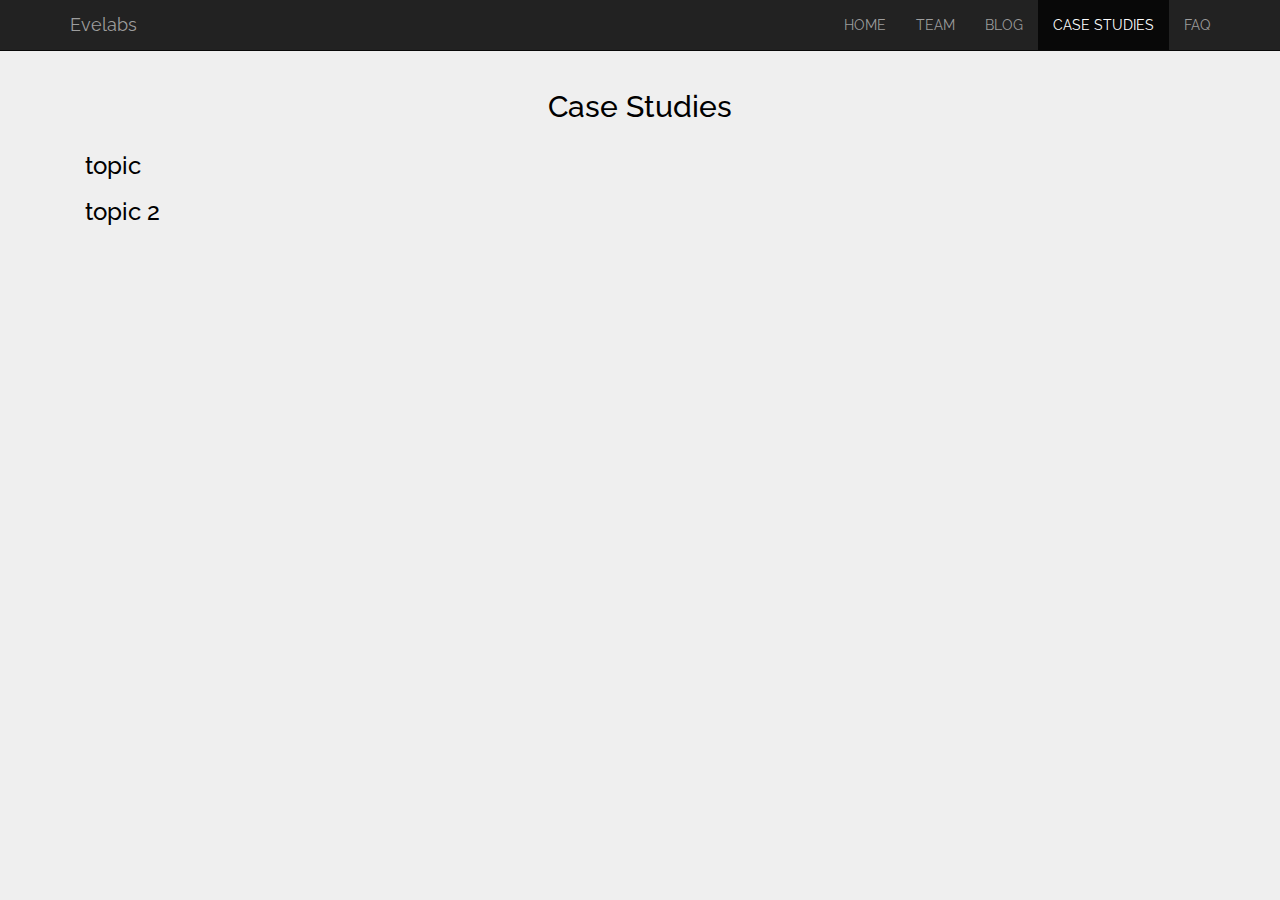
==== html/case studies.html @ f924f9c2 "addded iniatial" ====
<!DOCTYPE html>
<html>

<head>
    <meta charset="utf-8">
    <meta http-equiv="X-UA-Compatible" content="IE=edge">
    <meta name="viewport" content="width=device-width, initial-scale=1">
    <meta name="description" content="">
    <meta name="author" content="">
    <link href="https://fonts.googleapis.com/css?family=Raleway" rel="stylesheet">
    <title>CASE STUDIES</title>
     <!-- Bootstrap Core CSS -->
     <link href="../css/case studies.css" rel="stylesheet" type="text/css">
    <link href="../css/bootstrap.min.css" rel="stylesheet">
     <script src="https://ajax.googleapis.com/ajax/libs/jquery/3.2.1/jquery.min.js"></script>
     <script src="https://maxcdn.bootstrapcdn.com/bootstrap/3.3.7/js/bootstrap.min.js"></script>
      <script src="../js/bootstrap.min.js"></script>
    <script src="../js/casestudies.js"></script>
    <!-- Custom CSS -->

    <link href="../css/case studies.css" rel="stylesheet" type="text/css">
    <!-- Custom Fonts -->
    <link href="https://maxcdn.bootstrapcdn.com/font-awesome/4.7.0/css/font-awesome.min.css" rel="stylesheet" type="text/css">
    <link href="http://fonts.googleapis.com/css?family=Lora:400,700,400italic,700italic" rel="stylesheet" type="text/css">
    <link href="http://fonts.googleapis.com/css?family=Montserrat:400,700" rel="stylesheet" type="text/css">
</head>
<body>      
 <nav class="navbar navbar-fixed-top navbar-inverse" role="navigation">
      <div class="container">
        <div class="navbar-header">
          <button type="button" class="navbar-toggle collapsed " data-toggle="collapse" data-target="#navbar" aria-expanded="false" aria-controls="navbar">
            <span class="sr-only">Toggle navigation</span>
            <span class="icon-bar"></span>
            <span class="icon-bar"></span>
            <span class="icon-bar"></span>
          </button>
          <a class="navbar-brand" href="../index.html#">Evelabs</a>
        </div>
        <div class="collapse navbar-collapse" id="navbar">
          <ul class="nav navbar-nav navbar-right">
            <li><a href="../index.html">HOME</a></li>
            <li ><a href="team.html">TEAM</a></li>
            <li><a href="https://medium.com/evelabs" target="_blank">BLOG</a></li>
            <li class="active"><a >CASE STUDIES</a></li>
            <li><a href="faq.html">FAQ</a></li>
          </ul>
        </div><!--/.nav-collapse -->
      </div>
    </nav>
<div class="container">
	<div class="col-sm-2"></div>
		<div class="col-sm-8">
			<h2 id="cd">Case Studies</h2>
        </div>
	<div class="col-sm-2"></div>
	<div class="col-sm-8">
		
		<h3 id="a">topic</h3>
		<p id="ahide">This is a small world.
		<a href="http://www.who.int/medical_devices/publications/en/MD_Regulations.pdf" target="_blank">this is the link</a>
		</p>
			<h3 id="b">topic 2</h3>
			<p id="bhide">Nothing to show.</p>		
	</div>
	<div class="col-sm-2"></div>		
</body>
</html>
---- css/case studies.css ----
body {
    width: 100%;
    height: 100%;
   font-family:Raleway;
    color: #000;
    background-color:#EFEFEF;
    /*background-color: #EFEFEF;*/
}
*{
    box-sizing: border-box;

}

html {
    width: 100%;
    height: 100%;
}
#cd{

margin-top:50px;
padding-top:40px;
text-align: center; 
}
.h2#cd
{
font-size=60px;
}
---- css/case studies.css ----
body {
    width: 100%;
    height: 100%;
   font-family:Raleway;
    color: #000;
    background-color:#EFEFEF;
    /*background-color: #EFEFEF;*/
}
*{
    box-sizing: border-box;

}

html {
    width: 100%;
    height: 100%;
}
#cd{

margin-top:50px;
padding-top:40px;
text-align: center; 
}
.h2#cd
{
font-size=60px;
}
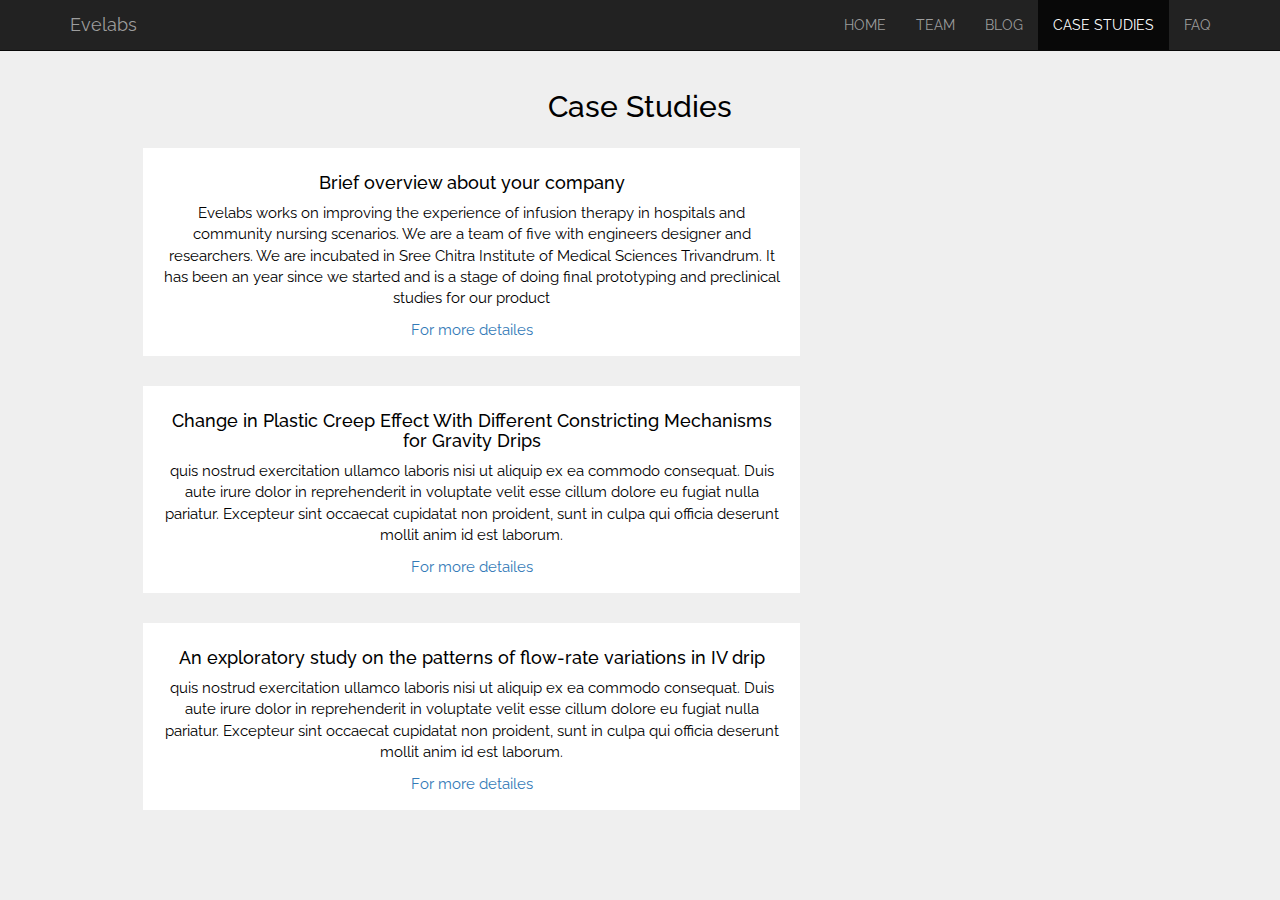
==== commit 57e06f3e: "case study and faq page" ====
--- a/html/case studies.html
+++ b/html/case studies.html
@@ -55,13 +55,25 @@
 	<div class="col-sm-2"></div>
 	<div class="col-sm-8">
 		
-		<h3 id="a">topic</h3>
-		<p id="ahide">This is a small world.
-		<a href="http://www.who.int/medical_devices/publications/en/MD_Regulations.pdf" target="_blank">this is the link</a>
-		</p>
-			<h3 id="b">topic 2</h3>
-			<p id="bhide">Nothing to show.</p>		
-	</div>
+		<div class="void">
+      <h4>Brief overview about your company</h4>
+         <p> Evelabs works on improving the experience of infusion therapy in hospitals and community nursing scenarios. We are a team of five with engineers designer and researchers. We are incubated in Sree Chitra Institute of Medical Sciences Trivandrum. It has been an year since we started and is a stage of doing final prototyping and preclinical studies for our product</p>
+         <a url="/document/Flowvolumeaccuracy.pdf">For more detailes</a>
+
+          </div>
+      <div class="void">
+         <h4> Change in Plastic Creep Effect With Different Constricting Mechanisms for Gravity Drips</h4>
+             <p> quis nostrud exercitation ullamco laboris nisi ut aliquip ex ea commodo consequat. Duis aute irure dolor in reprehenderit in voluptate velit esse cillum dolore eu fugiat nulla pariatur. Excepteur sint occaecat cupidatat non proident, sunt in culpa qui officia deserunt mollit anim id est laborum.</p>
+              <a href="/document/Flowvolumeaccuracy.pdf">For more detailes</a>
+               </div>
+         <div class="void">
+           <h4>An exploratory study on the patterns of flow-rate variations in IV drip</h4>
+                <p>quis nostrud exercitation ullamco laboris nisi ut aliquip ex ea commodo consequat. Duis aute irure dolor in reprehenderit in voluptate velit esse cillum dolore eu fugiat nulla pariatur. Excepteur sint occaecat cupidatat non proident, sunt in culpa qui officia deserunt mollit anim id est laborum.</p>
+                    <a href="/document/Flowvolumeaccuracy.pdf">For more detailes</a>
+                   </div>
+
+     </div>
+    </div>
 	<div class="col-sm-2"></div>		
 </body>
-</html>
+</html>--- a/css/case studies.css
+++ b/css/case studies.css
@@ -25,4 +25,17 @@
 {
 font-size=60px;
 }
-
+.void
+{
+	  background-color:white;
+    width: 90%;
+    border: 0px;
+    padding:15px;
+    margin: 15px;
+    margin-top:15px;
+ padding-top:15px;
+ text-align: center;
+ font-family: Raleway;
+ font-size:15px;color:black;
+ float: right;
+}
--- a/css/case studies.css
+++ b/css/case studies.css
@@ -25,4 +25,17 @@
 {
 font-size=60px;
 }
-
+.void
+{
+	  background-color:white;
+    width: 90%;
+    border: 0px;
+    padding:15px;
+    margin: 15px;
+    margin-top:15px;
+ padding-top:15px;
+ text-align: center;
+ font-family: Raleway;
+ font-size:15px;color:black;
+ float: right;
+}
